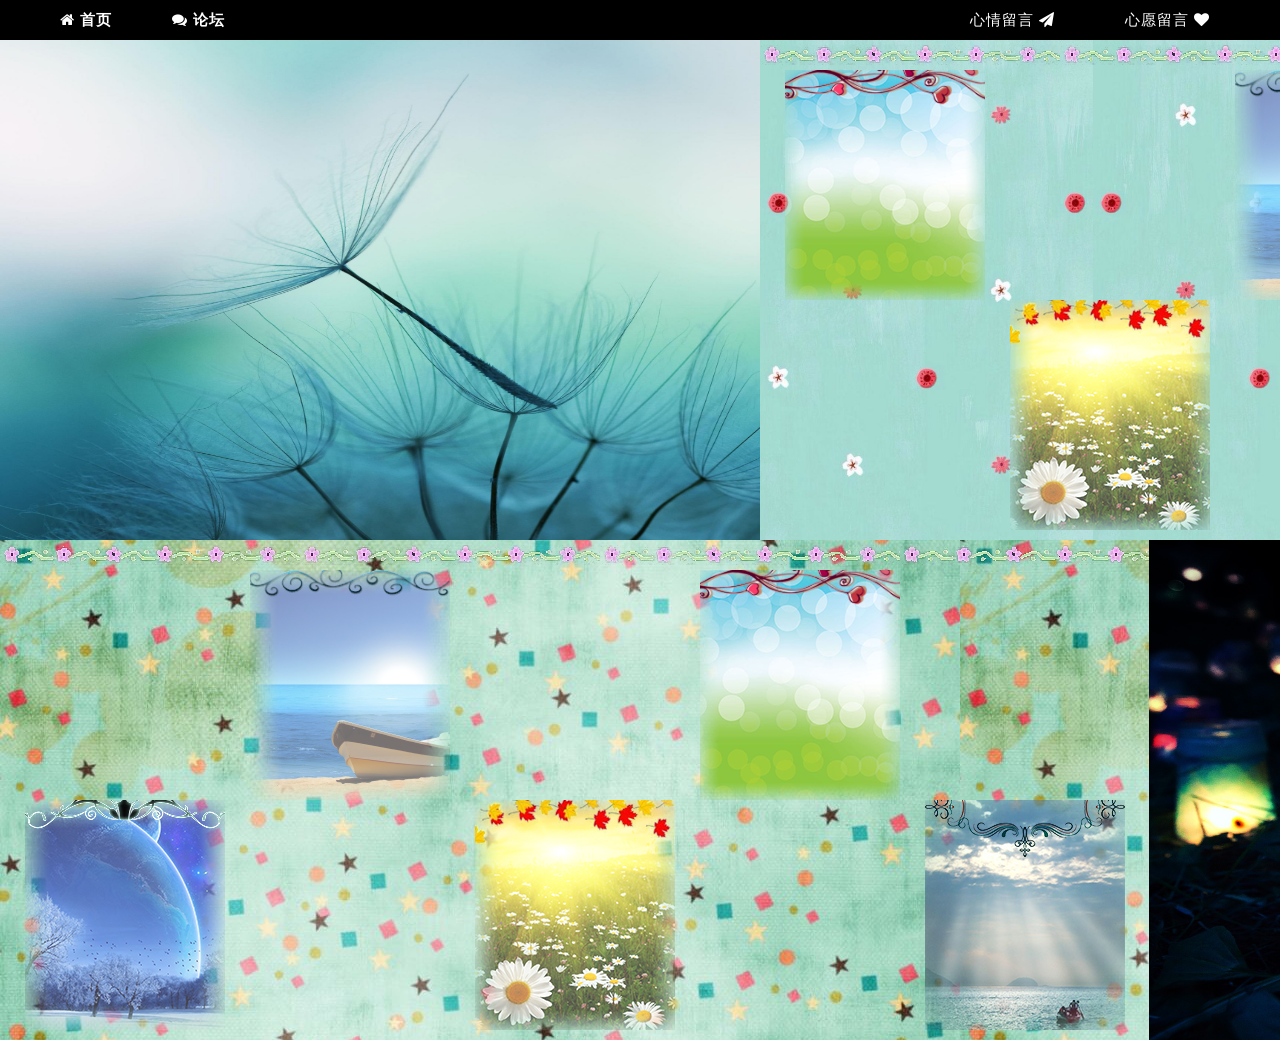
==== index.html @ ae90b7a8 "." ====
<!DOCTYPE html PUBLIC "-//W3C//DTD XHTML 1.0 Transitional//EN" "http://www.w3.org/TR/xhtml1/DTD/xhtml1-transitional.dtd">
<html xmlns="http://www.w3.org/1999/xhtml">
<head>
<meta http-equiv="Content-Type" content="text/html; charset=utf-8" />
<title>留言板</title>
<link rel="stylesheet" href="reset.css" />
<link rel="stylesheet" href="font-awesome-4.7.0/css/font-awesome.css" />

<style type="text/css">
.shouye,.luntan
{ 
     font-weight:700;
	 float:left;
	 margin-left:60px;
	 
	 
}

nav
{
	height:40px;
	background-color: #000;
	width:100%;
	position:fixed;
}


nav ul
{
	list-style:none;
	margin:0;
	height:inherit;

	

}

nav ul li
{
	float:right;
	
	margin-right:70px;
}



nav ul li,.shouye,.luntan
{
	display:inline-block;
	line-height:40px;
	
	
	
	
}

nav ul li a
{
	font-weight:400;
}

nav ul li a,nav a
{
	line-height:40px;
	text-decoration:none;
	display:inline-block;
	color:#FFF;
	height:inherit;
	letter-spacing:1px;
	
	
	 
}


nav ul li a:hover,nav a:hover
{
	color: #9CF;
}

nav ul li a,.shouye,.luntan
{
	font-size:15px;
}


.content
{
	height:1000px;
	width:1909px;
    
	
}
.mood-content
{
	width:1909px;
	height:500px;
	display:inline;
}


.mood-content .img-mood
{
	height:500px;
	width:760px;
	float:left;
	
}
.img-mood img
{
	height:500px;
	width:100%;
}
.text-mood
{
	height:500px;
	width:1149px;
	background: url(img/QQ%E5%9B%BE%E7%89%8720170210224833.jpg);
	background-size: contain;
	float:left;
	display:inline;
	
}


.dream-content .img-dream
{
	height:500px;
	width:760px;
	float:right;
}
.img-dream img
{
	height:500px;
	width:100%;
}
.text-dream
{
	height:500px;
	width:1149px;
	background: url(img/224564564.jpg);
	float:left;
}

.div1
{
	background: url(img/IMG_20170210_210525.png);
	width:100%;
	height:20px;
	margin-top:5px;
	margin-bottom:5px;
}
.div2
{
	background: url(img/img-1.png);
	margin-left:25px;
	height:230px;
	width:200px;
	float: left;
}
.div3
{
	background: url(img/img-2.png);
	margin-left:25px;
	margin-top:230px;	
	height:230px;
	width:200px;
	float: left;
}
.div4
{
	background: url(img/img-3.png);
	float: left;
	margin-left:25px;
	height:230px;
	width:200px;
}
.div5
{
	background: url(img/img-4.png);
	margin-left:25px;
	margin-top:230px;	
	height:230px;
	width:200px;
	float: left;
}
.div6
{
	background: url(img/img-5.png);
	margin-left:25px;
	height:230px;
	width:200px;
	float: left;
}
.div7
{
	background: url(img/IMG_20170210_210525.png);
	width:100%;
	height:20px;
	margin-top:5px;
	margin-bottom:5px;
}
.div8
{
	background: url(img/img-4.png);
	margin-left:25px;
	margin-top:230px;	
	height:230px;
	width:200px;
	float: left;
}
.div9
{
	background: url(img/img-3.png);
	margin-left:25px;
	height:230px;
	width:200px;
	float: left;
}
.div10
{
	background: url(img/img-2.png);
	margin-left:25px;
	margin-top:230px;	
	height:230px;
	width:200px;
	float: left;
}
.div11
{
	background: url(img/img-1.png);
	margin-left:25px;
	height:230px;
	width:200px;
	float: left;
}
.div12
{
	background: url(img/img-5.png);
	margin-left:25px;
	margin-top:230px;	
	height:230px;
	width:200px;
	float: left;
}

</style>



</head>

<body>
   <header>
      <nav>
            <div> <a href="#" class="shouye">
            <i class="fa fa-home" aria-hidden="true">
            </i>    首页 </a>
            </div>
            <div> <a href="#" class="luntan">
            <i class="fa fa-comments" aria-hidden="true"></i>
            </i>    论坛 </a>
            </div>
          <ul>
             <li><a href="#">心愿留言
             <i class="fa fa-heart" aria-hidden="true"></i>
             </a></li>
             <li><a href="#">心情留言
             	<i class="fa fa-paper-plane" aria-hidden="true"></i>
             </a></li>
         
             
          </ul>
      
      
      </nav>
   </header> 
   
         <div style="height:40px"></div>
   <div class="content">
         <section class="mood">
           <div class="mood-content">
               <div class="img-mood"><img src="5786efe994e5cc24532dd236.jpg"/></div>
               <div class="text-mood">
               <div class="div1"></div>
			    <div class="div2"></div>
				 <div class="div3"></div>
			    <div class="div4"></div>
			    <div class="div5"></div>
				 <div class="div6"></div>
                
               </div>
                
             </div>
        
        
         </section>
         <section class="dream">
           <div class="dream-content">
               <div class="text-dream">
                  <div class="div7"></div>
			      <div class="div8"></div>
				  <div class="div9"></div>
			      <div class="div10"></div>
			      <div class="div11"></div>
				  <div class="div12"></div>
                
                </div>
             <div class="img-dream"><img src="511eb09448d5b91062d46b41.jpg"/></div>
             </div>
        
        
         </section>
   
      
   </div>
   
   
   <footer>
   
   
   
   </footer>




</body>
</html>
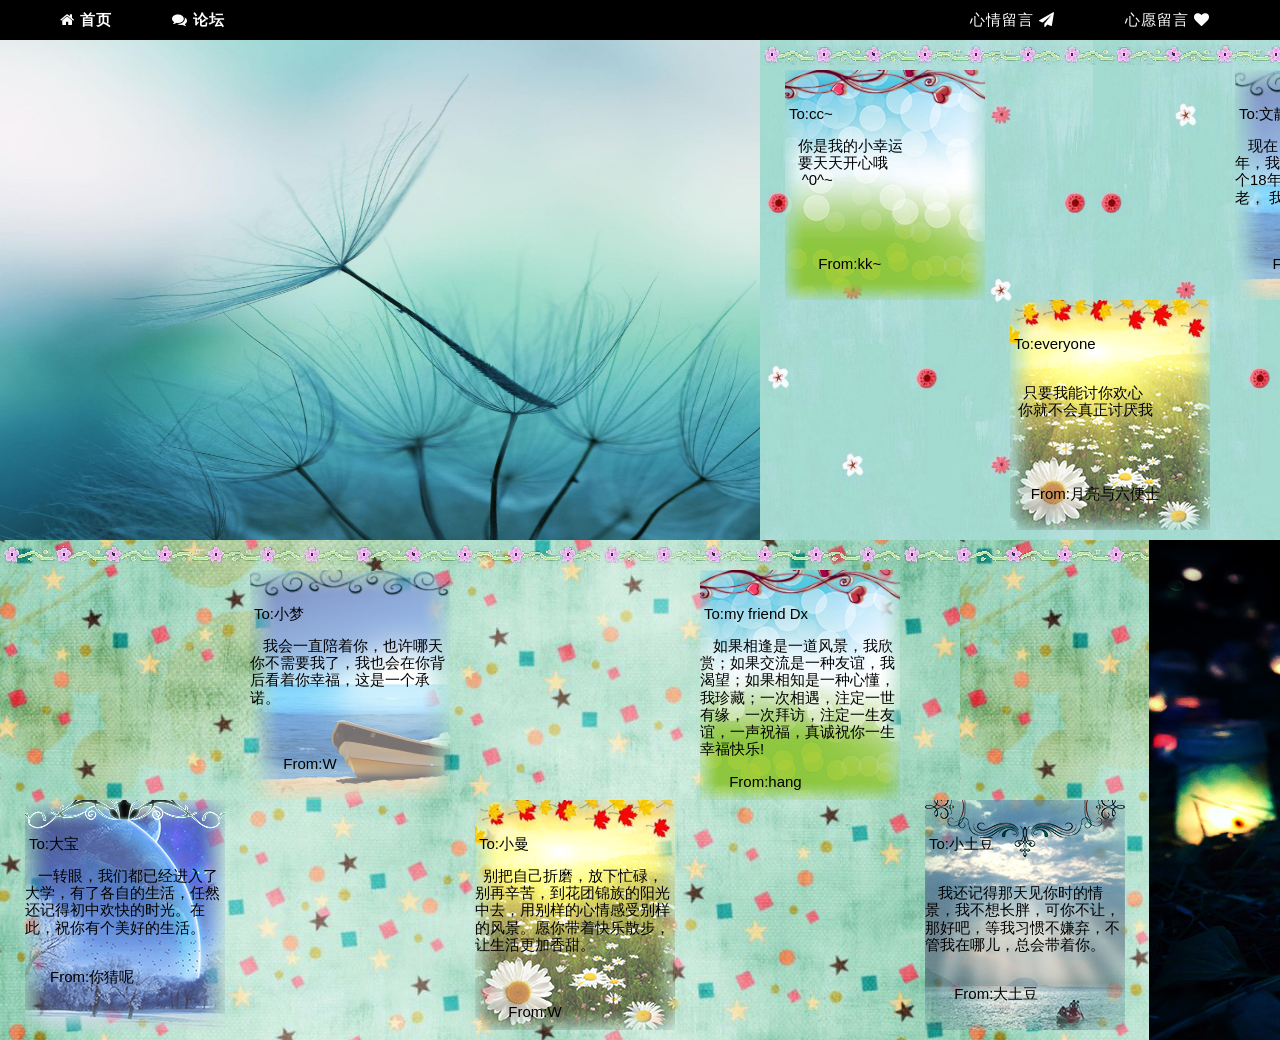
==== commit 27f8af90: "." ====
--- a/index.html
+++ b/index.html
@@ -88,8 +88,9 @@
 {
 	height:1000px;
 	width:1909px;
-    
-	
+	font-size:15px;
+	font-weight:500;
+ 
 }
 .mood-content
 {
@@ -157,6 +158,7 @@
 	height:230px;
 	width:200px;
 	float: left;
+	
 }
 .div3
 {
@@ -283,11 +285,66 @@
                <div class="img-mood"><img src="5786efe994e5cc24532dd236.jpg"/></div>
                <div class="text-mood">
                <div class="div1"></div>
-			    <div class="div2"></div>
-				 <div class="div3"></div>
-			    <div class="div4"></div>
-			    <div class="div5"></div>
-				 <div class="div6"></div>
+			    <div class="div2">
+                                  <br /><br />&nbsp;To:cc~
+                                 <p>&nbsp;&nbsp;
+                                  你是我的小幸运
+                                 <br />&nbsp;&nbsp;&nbsp;要天天开心哦<br />&nbsp;&nbsp;&nbsp;                                  ^0^~</p>
+                                 <br /><br /><br /> 
+                                  &nbsp;&nbsp;&nbsp;&nbsp;&nbsp;&nbsp;&nbsp;
+                                  From:kk~
+                           
+                                  
+                
+                
+                </div>
+				 <div class="div3">
+                                  <br /><br />&nbsp;To:everyone
+                                     <br />
+                                   
+                                   <p> <br />&nbsp;&nbsp; 只要我能讨你欢心 
+                                   <br />&nbsp;&nbsp;你就不会真正讨厌我
+                                   </p> <br /><br /><br />
+                                  &nbsp;&nbsp;&nbsp;&nbsp;
+                                  From:月亮与六便士
+				 </div>
+			    <div class="div4">
+                
+                
+                                  <br /><br />&nbsp;To:文静
+                                  <p>&nbsp;&nbsp;
+                                  
+                                 现在，我们一起走过了18年，我不知道我人生中还有几个18年，但我希望 ， 时光不老，                                 我们不散。</p>
+                                  <br /><br />
+                                  &nbsp;&nbsp;&nbsp;&nbsp;&nbsp;&nbsp;&nbsp;&nbsp;
+                                  From:柚子
+
+                
+                
+                </div>
+			    <div class="div5">
+                                  <br /><br />&nbsp;To:燕燕
+                                  <p>&nbsp;&nbsp;我们做一辈子好朋友吧。
+                                  </p>
+                                  <br /><br /><br /><br />
+                                &nbsp;&nbsp;&nbsp;&nbsp;&nbsp;
+                                  From:lavender
+                
+                
+                
+                
+                </div>
+				 <div class="div6">
+                                     <br /><br />&nbsp;To:利利
+                                  <p><br />&nbsp;&nbsp; 帅哥，我同意了。^0^
+                                  </p>
+                                  <br /><br /><br /><br />
+                                &nbsp;&nbsp;&nbsp;&nbsp;&nbsp;&nbsp;
+                                  From:燕燕
+                 
+                 
+                 </div>
+                                
                 
                </div>
                 
@@ -298,12 +355,65 @@
          <section class="dream">
            <div class="dream-content">
                <div class="text-dream">
-                  <div class="div7"></div>
-			      <div class="div8"></div>
-				  <div class="div9"></div>
-			      <div class="div10"></div>
-			      <div class="div11"></div>
-				  <div class="div12"></div>
+                  <div class="div7"> </div>
+			      <div class="div8">
+                                  <br /><br />&nbsp;To:大宝
+                                  <p>&nbsp;&nbsp; 一转眼，我们都已经进入了大学，有了各自的生活，任然还记得初中欢快的时光。在此，祝你有个美好的生活。
+
+
+                                  </p>
+                                  <br />
+                                &nbsp;&nbsp;&nbsp;&nbsp;&nbsp;
+                                  From:你猜呢
+                  
+                  
+                  
+                  </div>
+				  <div class="div9">
+                                 <br /><br />&nbsp;To:小梦
+                                  <p>&nbsp;&nbsp;  我会一直陪着你，也许哪天你不需要我了，我也会在你背后看着你幸福，这是一个承诺。
+
+                                  </p>
+                                  <br /><br />
+                                  &nbsp;&nbsp;&nbsp;&nbsp;&nbsp;&nbsp;&nbsp;
+                                  From:W
+                 
+                  
+                  </div>
+			      <div class="div10">
+                                   <br /><br />&nbsp;To:小曼
+                                  <p>&nbsp;&nbsp;别把自己折磨，放下忙碌，别再辛苦，到花团锦族的阳光中去，用别样的心情感受别样的风景。愿你带着快乐散步，让生活更加香甜。
+                                  </p>
+                                  <br /><br />
+                                &nbsp;&nbsp;&nbsp;&nbsp;&nbsp;&nbsp;&nbsp;
+                                  From:W
+                 
+                  
+                  
+                  </div>
+			      <div class="div11">
+                                   <br /><br />&nbsp;To:my friend Dx
+                                  <p>&nbsp;&nbsp; 如果相逢是一道风景，我欣赏；如果交流是一种友谊，我渴望；如果相知是一种心懂，我珍藏；一次相遇，注定一世有缘，一次拜访，注定一生友谊，一声祝福，真诚祝你一生幸福快乐!
+
+                                  </p>
+                                  
+                                &nbsp;&nbsp;&nbsp;&nbsp;&nbsp;&nbsp;
+                                  From:hang
+                  
+                  
+                  </div>
+				  <div class="div12">
+                                   <br /><br />&nbsp;To:小土豆
+                                  <p><br />&nbsp;&nbsp; 我还记得那天见你时的情景，我不想长胖，可你不让，那好吧，等我习惯不嫌弃，不管我在哪儿，总会带着你。
+                                  </p>
+                                  <br />
+                                &nbsp;&nbsp;&nbsp;&nbsp;&nbsp;&nbsp;
+                                  From:大土豆
+
+                  
+                  
+                  
+                  </div>
                 
                 </div>
              <div class="img-dream"><img src="511eb09448d5b91062d46b41.jpg"/></div>
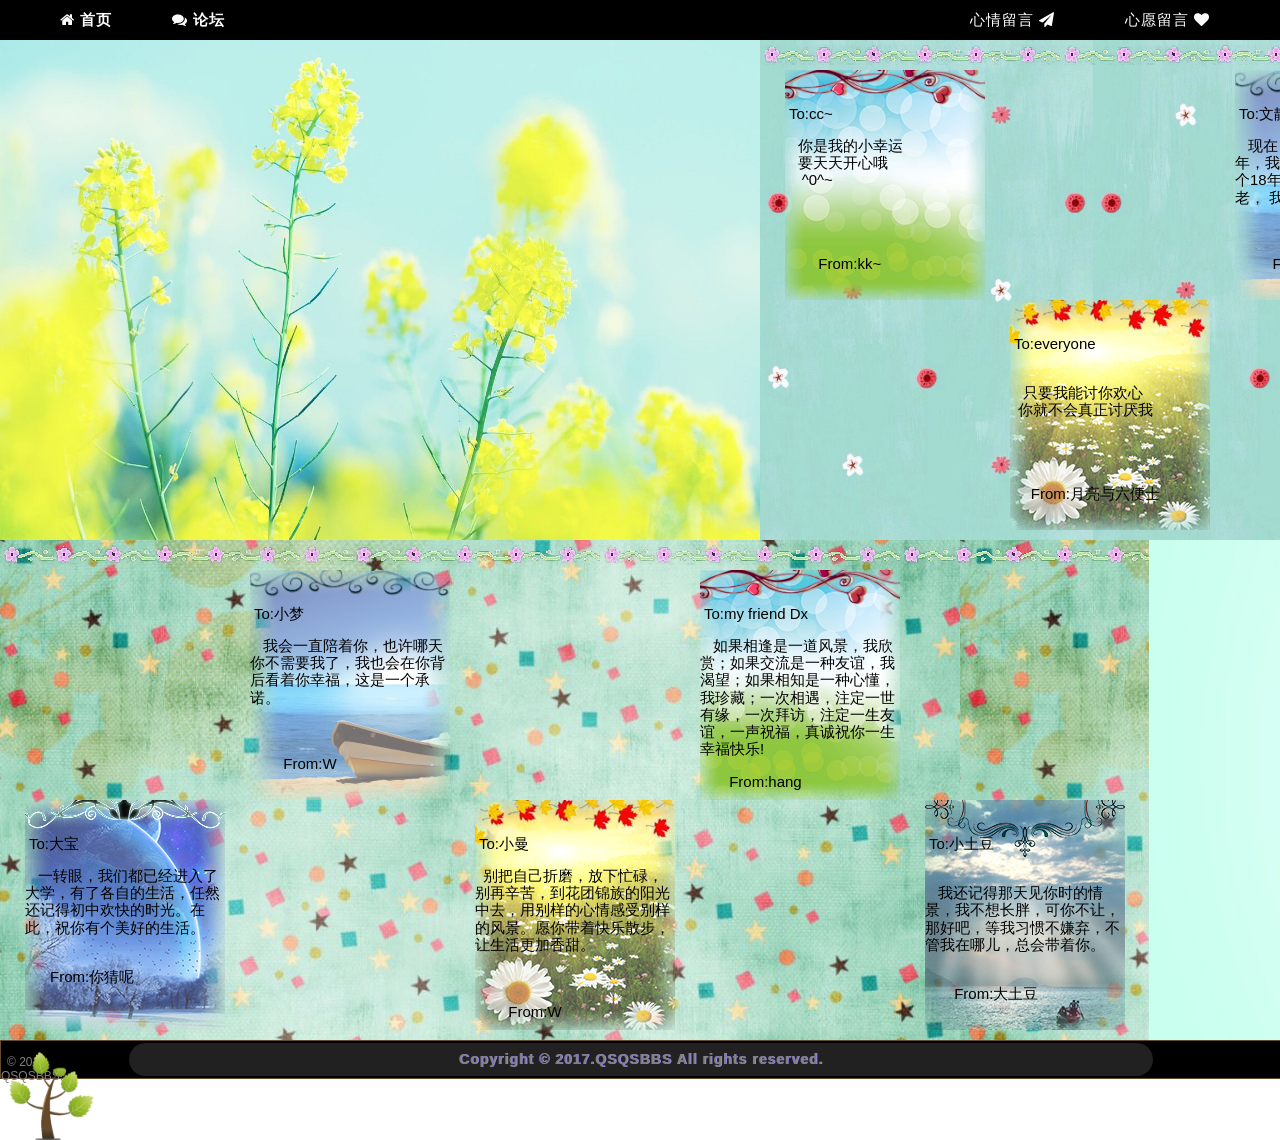
==== commit 1c116d9c: "." ====
--- a/index.html
+++ b/index.html
@@ -140,6 +140,7 @@
 	height:500px;
 	width:1149px;
 	background: url(img/224564564.jpg);
+
 	float:left;
 }
 
@@ -245,7 +246,16 @@
 	width:200px;
 	float: left;
 }
-
+*::selection{background:lightblue;color:white;}
+#Marquee
+{ 
+	height:30px; 
+	overflow:hidden;
+	margin-top:5px;}
+#Marquee div{ 
+	border:1px; 
+	height:88px;
+}
 </style>
 
 
@@ -282,13 +292,14 @@
    <div class="content">
          <section class="mood">
            <div class="mood-content">
-               <div class="img-mood"><img src="5786efe994e5cc24532dd236.jpg"/></div>
+               <div class="img-mood"><img src="20170219145200.jpg"></div>
                <div class="text-mood">
                <div class="div1"></div>
 			    <div class="div2">
                                   <br /><br />&nbsp;To:cc~
                                  <p>&nbsp;&nbsp;
                                   你是我的小幸运
+                                   
                                  <br />&nbsp;&nbsp;&nbsp;要天天开心哦<br />&nbsp;&nbsp;&nbsp;                                  ^0^~</p>
                                  <br /><br /><br /> 
                                   &nbsp;&nbsp;&nbsp;&nbsp;&nbsp;&nbsp;&nbsp;
@@ -324,7 +335,7 @@
                 </div>
 			    <div class="div5">
                                   <br /><br />&nbsp;To:燕燕
-                                  <p>&nbsp;&nbsp;我们做一辈子好朋友吧。
+                                  <p>&nbsp;&nbsp;我们.做一辈子好朋友吧。
                                   </p>
                                   <br /><br /><br /><br />
                                 &nbsp;&nbsp;&nbsp;&nbsp;&nbsp;
@@ -416,7 +427,7 @@
                   </div>
                 
                 </div>
-             <div class="img-dream"><img src="511eb09448d5b91062d46b41.jpg"/></div>
+             <div class="img-dream"><img src="20170219135617.jpg"/></div>
              </div>
         
         
@@ -426,11 +437,74 @@
    </div>
    
    
-   <footer>
-   
-   
-   
-   </footer>
+<footer>
+
+	<div style="width:100%;height:5%;border:1px solid #67492C;margin-top:0;background:#000;
+    top:95%; ">
+    <div style="width:100px;height:100px;margin-top:-100px;"><img src="tree.png" width="100" height="100" /></div>
+	<div style="margin-top:15px;width:100px;float:left;">
+		<span style="text-align:center;font-size:12px;color:gray;">&ensp;© 2017 QSQSBBS.</span>
+	</div>
+    	<div style="width:80%;height:30px;text-align:center;margin:2px auto;padding-top:3px;background:#212121;border-radius:20px;">
+        	<span style="font-size: 14px; font-weight: 600; letter-spacing: 1px; text-shadow: 1px 0px 0px #9784F9; color: gray;">
+			
+<div id='Marquee'><!--滚动留言效果-->
+
+<div>
+Copyright © 2017.QSQSBBS All rights reserved.</div>
+<div >
+<span class='ly'>不要难过，不要回头，愿你所愿，终能实现。</span>
+&emsp;&emsp;---&ensp;<span class='lyname'>佚名</span>
+</div>
+<div >
+<span class='ly'>你若一直在，我便一直爱。</span>
+&emsp;&emsp;---&ensp;<span class='lyname'>佚名</span>
+</div>
+<div>
+<span class='ly'>任他凡事清浊，为你一笑间轮回甘堕。</span>
+&emsp;&emsp;---&ensp;<span class='lyname'>佚名</span>
+</div> 
+<div>
+<span class='ly'>如花美眷，似水流年，回得了过去，回不了当初。</span>
+&emsp;&emsp;---&ensp;<span class='lyname'>佚名</span>
+</div>
+<div>
+	<!--可继续添加-->
+</div>
+
+</div>
+
+			</span>
+		</div>
+	</div>
+	
+<script>
+var Mar = document.getElementById("Marquee");
+var child_div=Mar.getElementsByTagName("div")
+var picH = 88;//移动高度
+var scrollstep=1;//移动步幅,越大越快
+var scrolltime=20;//移动频度(毫秒)越大越慢
+var stoptime=3000;//间断时间(毫秒)
+var tmpH = 0;
+Mar.innerHTML += Mar.innerHTML;
+function start(){
+    if(tmpH < picH){
+        tmpH += scrollstep;
+        if(tmpH > picH )tmpH = picH ;
+        Mar.scrollTop = tmpH;
+        setTimeout(start,scrolltime);
+    }else{
+        tmpH = 0;
+        Mar.appendChild(child_div[0]);
+        Mar.scrollTop = 0;
+        setTimeout(start,stoptime);
+    }
+}
+onload=function(){setTimeout(start,stoptime)};
+</script>
+
+</footer>
+
 
 
 
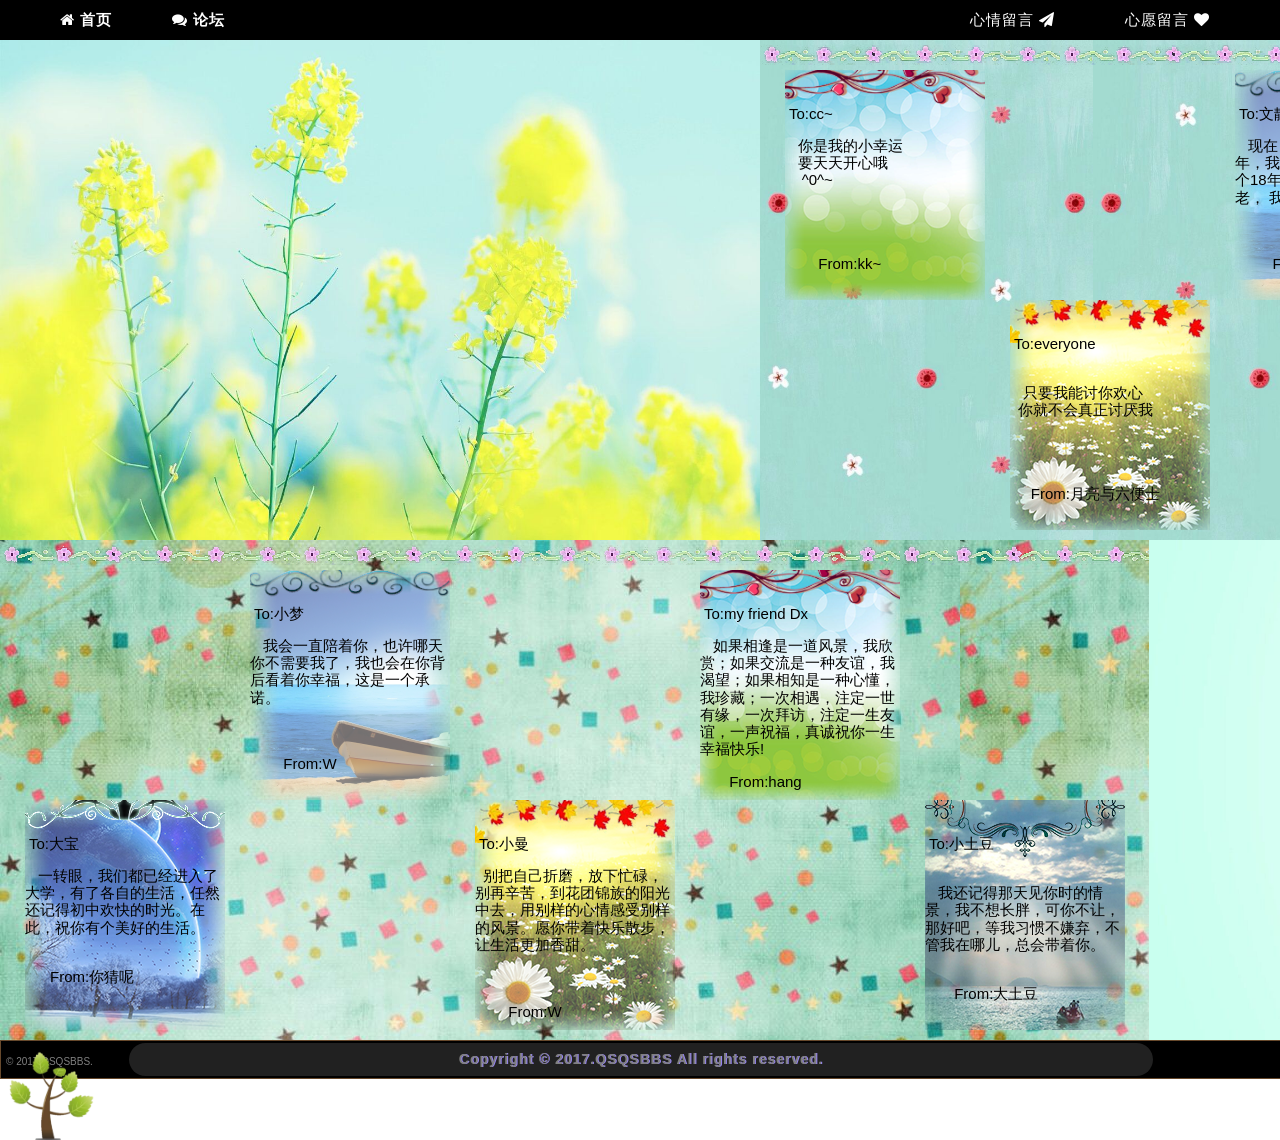
==== commit 17e3cbed: "." ====
--- a/index.html
+++ b/index.html
@@ -442,8 +442,8 @@
 	<div style="width:100%;height:5%;border:1px solid #67492C;margin-top:0;background:#000;
     top:95%; ">
     <div style="width:100px;height:100px;margin-top:-100px;"><img src="tree.png" width="100" height="100" /></div>
-	<div style="margin-top:15px;width:100px;float:left;">
-		<span style="text-align:center;font-size:12px;color:gray;">&ensp;© 2017 QSQSBBS.</span>
+	<div style="margin-top:15px;width:120px;float:left;">
+		<span style="text-align:center;font-size:10px;color:gray;">&ensp;© 2017 QSQSBBS.</span>
 	</div>
     	<div style="width:80%;height:30px;text-align:center;margin:2px auto;padding-top:3px;background:#212121;border-radius:20px;">
         	<span style="font-size: 14px; font-weight: 600; letter-spacing: 1px; text-shadow: 1px 0px 0px #9784F9; color: gray;">
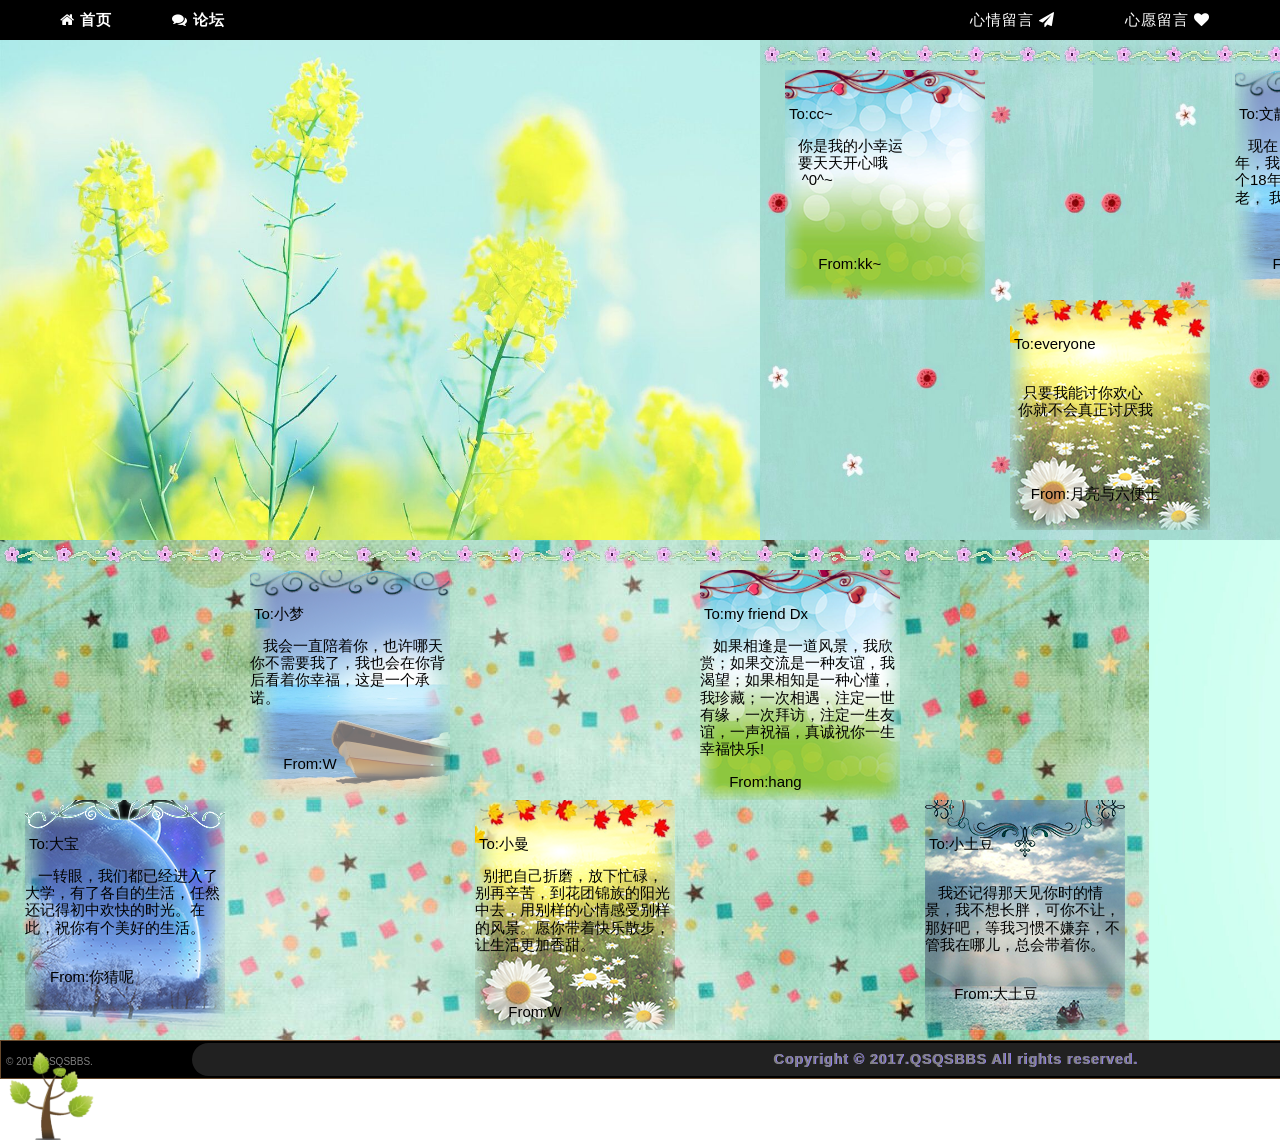
==== commit 0b000e79: "." ====
--- a/index.html
+++ b/index.html
@@ -439,7 +439,7 @@
    
 <footer>
 
-	<div style="width:100%;height:5%;border:1px solid #67492C;margin-top:0;background:#000;
+	<div style="width:1909px;height:5%;border:1px solid #67492C;margin-top:0;background:#000;
     top:95%; ">
     <div style="width:100px;height:100px;margin-top:-100px;"><img src="tree.png" width="100" height="100" /></div>
 	<div style="margin-top:15px;width:120px;float:left;">
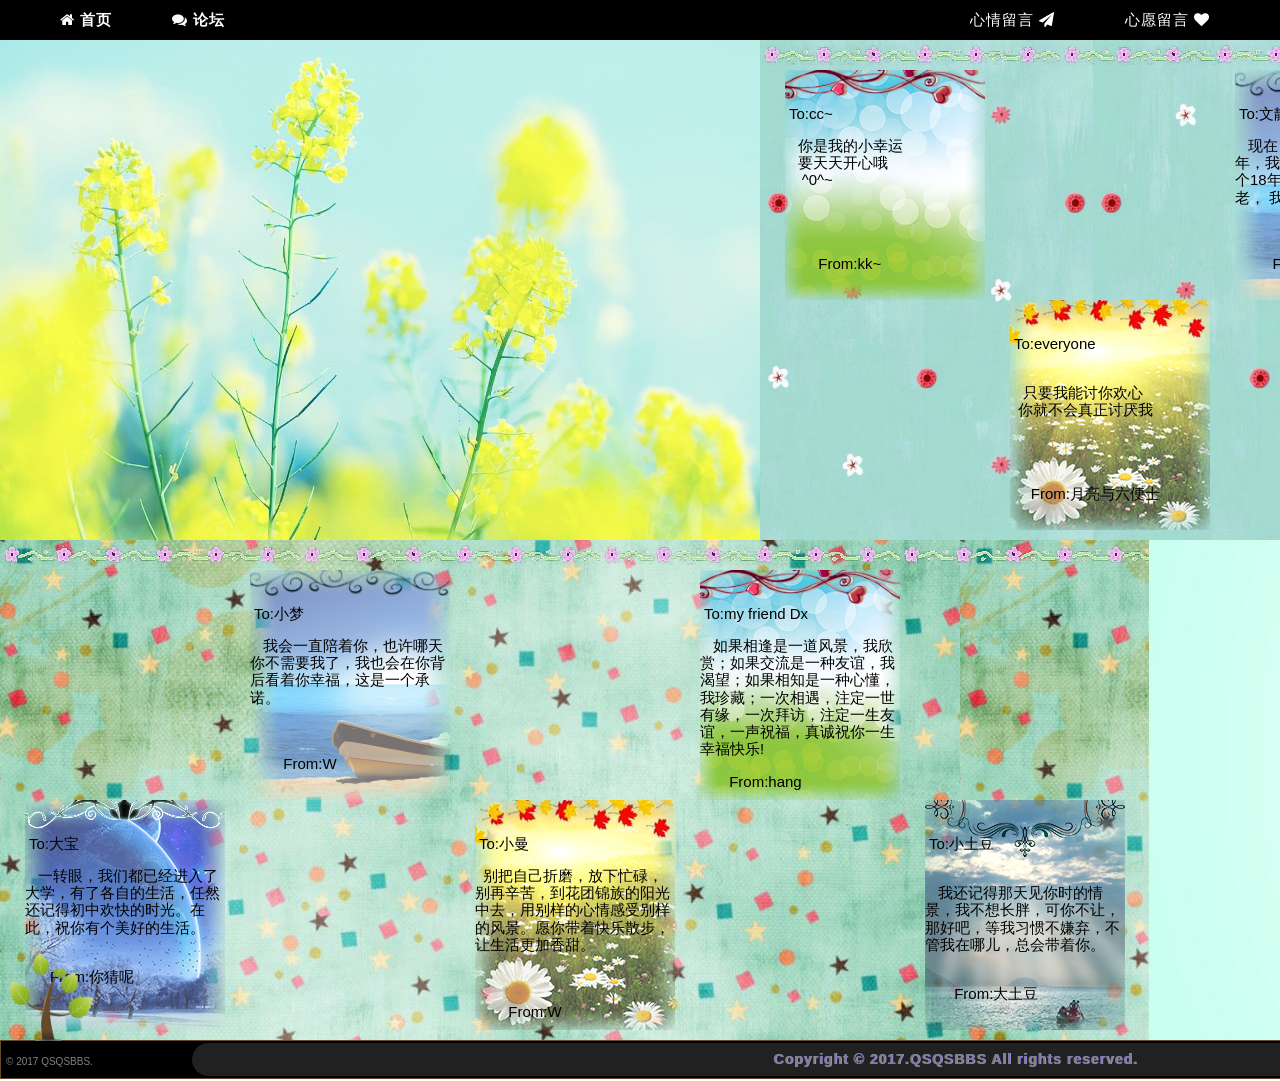
==== commit b87b54f2: "." ====
--- a/index.html
+++ b/index.html
@@ -441,7 +441,7 @@
 
 	<div style="width:1909px;height:5%;border:1px solid #67492C;margin-top:0;background:#000;
     top:95%; ">
-    <div style="width:100px;height:100px;margin-top:-100px;"><img src="tree.png" width="100" height="100" /></div>
+    <div style="width:100px;height:100px;margin-top:-100px; float:left;"><img src="tree.png" width="100" height="100" /></div>
 	<div style="margin-top:15px;width:120px;float:left;">
 		<span style="text-align:center;font-size:10px;color:gray;">&ensp;© 2017 QSQSBBS.</span>
 	</div>
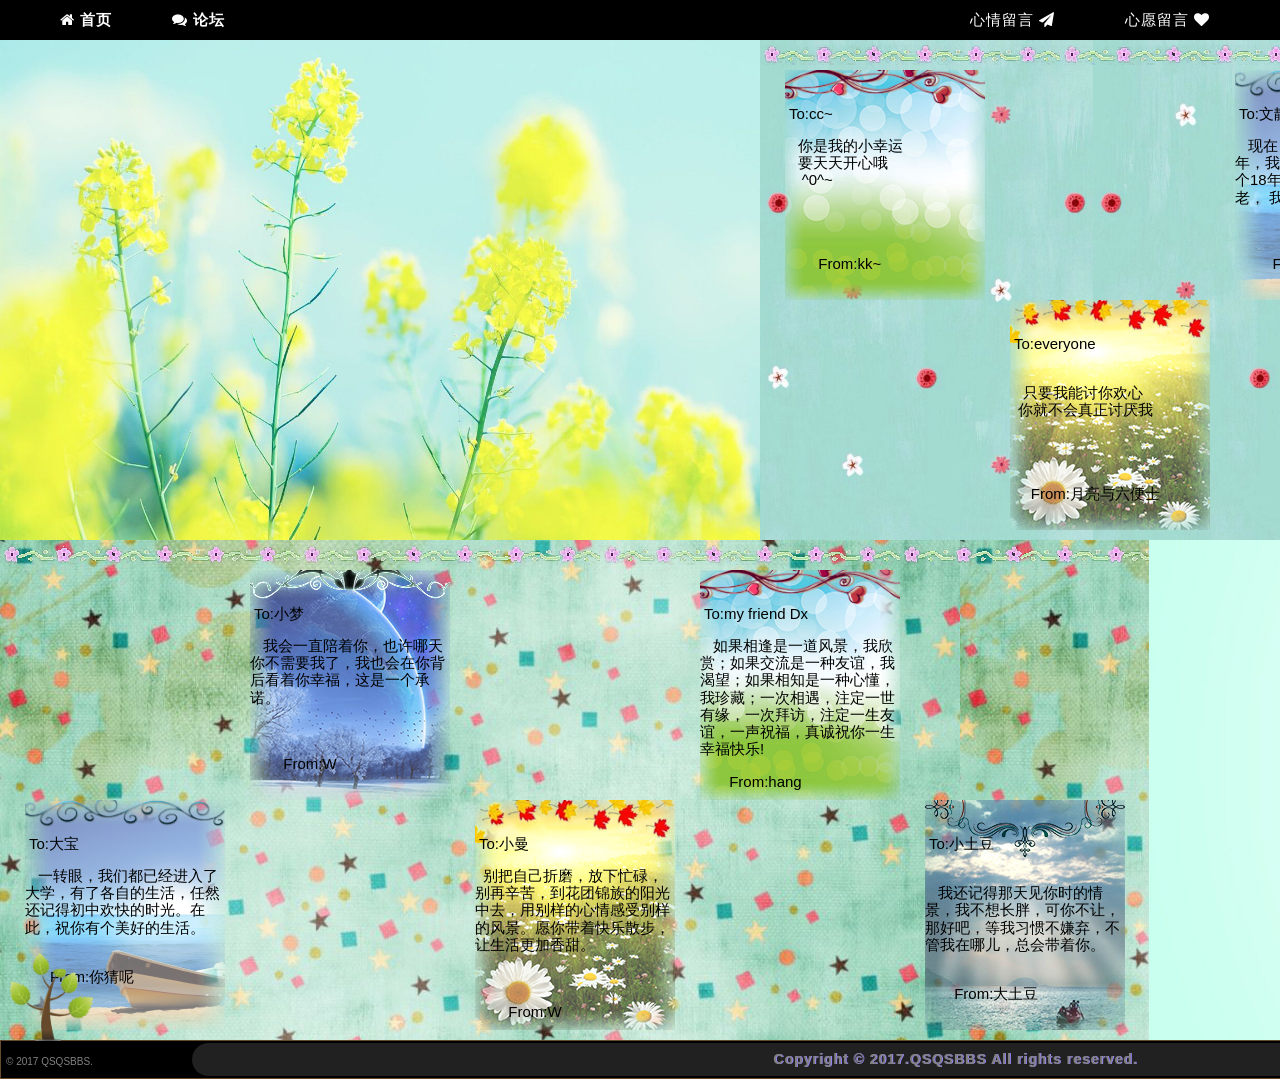
==== commit c5db02f6: "." ====
--- a/index.html
+++ b/index.html
@@ -205,16 +205,16 @@
 }
 .div8
 {
+	background:url(img/img-3.png);
+	margin-left:25px;
+	margin-top:230px;	
+	height:230px;
+	width:200px;
+	float: left;
+}
+.div9
+{
 	background: url(img/img-4.png);
-	margin-left:25px;
-	margin-top:230px;	
-	height:230px;
-	width:200px;
-	float: left;
-}
-.div9
-{
-	background: url(img/img-3.png);
 	margin-left:25px;
 	height:230px;
 	width:200px;
